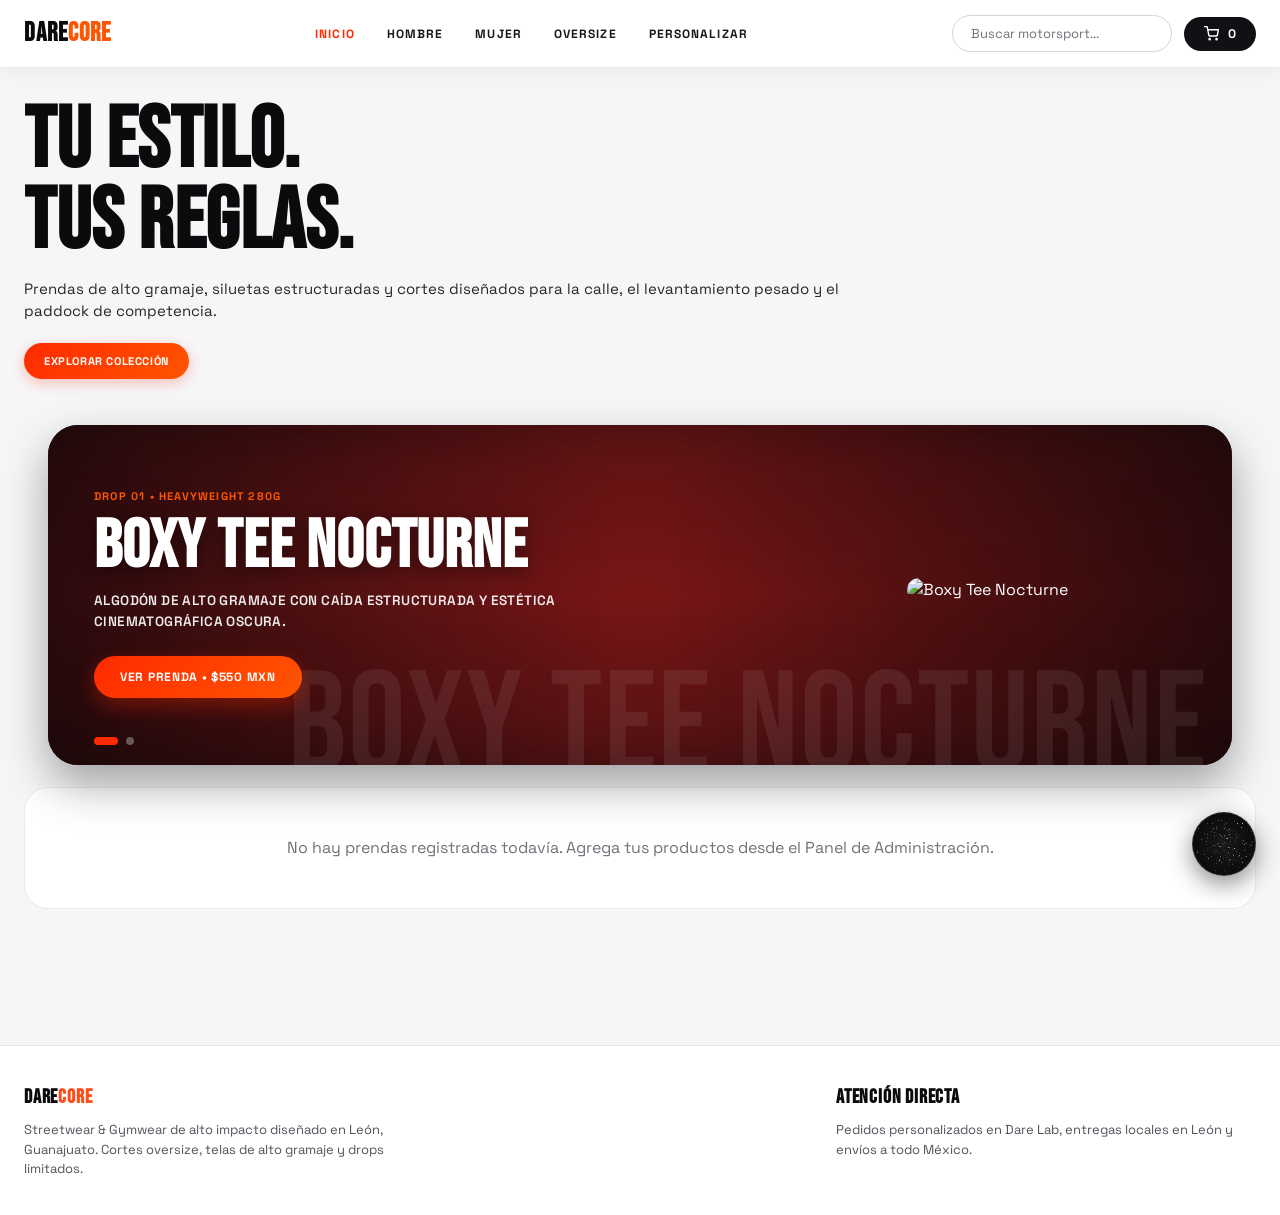
==== index.html @ de028bb6 "Revert "Configurar firebaseConfig del proyecto dare-core en los HTML" This reverts commit 96182fabe1" ====
<!DOCTYPE html>
<html lang="es">
<head>
    <meta charset="UTF-8">
    <meta name="viewport" content="width=device-width, initial-scale=1.0">
    <title>DARECORE | Streetwear & Gymwear · León, Gto.</title>
    <link rel="preconnect" href="https://fonts.googleapis.com">
    <link rel="preconnect" href="https://fonts.gstatic.com" crossorigin>
    <link href="https://fonts.googleapis.com/css2?family=Bebas+Neue&family=Space+Grotesk:wght@400;500;600;700&display=block" rel="stylesheet">
    <link rel="stylesheet" href="styles.css">
</head>
<body>
    <header>
        <div class="nav-container">
            <a href="index.html" class="logo">DARE<span>CORE</span></a>

            <ul class="nav-links">
                <li><a href="index.html" class="active">INICIO</a></li>
                <li><a href="hombre.html">HOMBRE</a></li>
                <li><a href="mujer.html">MUJER</a></li>
                <li><a href="oversize.html">OVERSIZE</a></li>
                <li><a href="personalizar.html">PERSONALIZAR</a></li>
            </ul>

            <div class="nav-actions">
                <input type="text" id="searchInput" class="search-box" placeholder="Buscar motorsport...">
                <button class="cart-btn" id="cartBtn" type="button" aria-label="Carrito de compras">
                    <svg width="15" height="15" viewBox="0 0 24 24" fill="none" stroke="currentColor" stroke-width="2.2" stroke-linecap="round" stroke-linejoin="round" aria-hidden="true">
                        <circle cx="9" cy="21" r="1"></circle>
                        <circle cx="20" cy="21" r="1"></circle>
                        <path d="M1 1h4l2.68 13.39a2 2 0 0 0 2 1.61h9.72a2 2 0 0 0 2-1.61L23 6H6"></path>
                    </svg>
                    <span class="cart-badge" id="cartCount">0</span>
                </button>
            </div>
        </div>
    </header>

    <section class="hero">
        <div class="hero-content">
            <h1>TU ESTILO.<br>TUS REGLAS.</h1>
            <p>Prendas de alto gramaje, siluetas estructuradas y cortes diseñados para la calle, el levantamiento pesado y el paddock de competencia.</p>
            <a href="#productGrid" class="btn-primary" style="display:inline-block;">EXPLORAR COLECCIÓN</a>
        </div>
    </section>

    <main class="container">
        <div id="productGrid" class="product-grid"></div>
    </main>

    <footer>
        <div class="footer-container">
            <div class="footer-col">
                <h4>DARE<span style="color:#ff4d1a;">CORE</span></h4>
                <p>Streetwear & Gymwear de alto impacto diseñado en León, Guanajuato. Cortes oversize, telas de alto gramaje y drops limitados.</p>
            </div>
            <div class="footer-col">
                <h4>ATENCIÓN DIRECTA</h4>
                <p>Pedidos personalizados en Dare Lab, entregas locales en León y envíos a todo México.</p>
            </div>
        </div>
    </footer>

    <script src="https://www.gstatic.com/firebasejs/10.12.2/firebase-app-compat.js"></script>
    <script src="https://www.gstatic.com/firebasejs/10.12.2/firebase-firestore-compat.js"></script>
    <script src="https://www.gstatic.com/firebasejs/10.12.2/firebase-auth-compat.js"></script>
    <script>
        const firebaseConfig = {
            apiKey: "AIzaSyAVNhtTFpbnbhL9RpQ5rGoK_ZgYTKg74xY",
            authDomain: "dare-core-store.firebaseapp.com",
            projectId: "dare-core-store",
            storageBucket: "dare-core-store.firebasestorage.app",
            messagingSenderId: "104855215716",
            appId: "1:104855215716:web:e6ef3fba67a906bf904971",
            measurementId: "G-Q641EBS6LM"
        };
        if (!firebase.apps.length) {
            firebase.initializeApp(firebaseConfig);
        }
        window.db = firebase.firestore();
        window.auth = firebase.auth();
    </script>
    <script src="script.js"></script>
    <script src="smooth-nav.js"></script>
    <script type="module" src="tts-config.js"></script>
<script src="darecore-ai.js"></script>
</body>
</html>
---- styles.css ----
:root {
    --bg-light: #f6f6f8;
    --bg-surface: #ffffff;
    --bg-dark-card: #121217;
    --text-dark: #0b0b0e;
    --text-muted: #52525b;
    --text-light: #ffffff;
    --accent-red: #ff2a00;
    --accent-orange: #ff5500;
    --border-light: rgba(11, 11, 14, 0.1);
    --radius-sm: 12px;
    --radius-md: 18px;
    --radius-lg: 26px;
    --radius-pill: 999px;
}

* {
    box-sizing: border-box;
    margin: 0;
    padding: 0;
}

html {
    background-color: var(--bg-light);
    overflow-y: scroll;
    overflow-x: clip;
    scroll-behavior: smooth;
}

body {
    background-color: var(--bg-light);
    color: var(--text-dark);
    font-family: 'Space Grotesk', -apple-system, BlinkMacSystemFont, sans-serif;
    line-height: 1.5;
    overflow-x: clip;
    -webkit-font-smoothing: antialiased;
}

h1, h2, h3, h4, .brand-title, .hero-title, .section-title, .darecore-hero-title {
    font-family: 'Bebas Neue', Impact, 'Arial Narrow', sans-serif;
    letter-spacing: 0.8px;
}

a {
    color: inherit;
    text-decoration: none;
}

button, input, select, textarea {
    font-family: 'Space Grotesk', sans-serif;
}

.hidden {
    display: none !important;
}

/* ==========================================
   OCULTAR AVISOS TOAST VERDES Y BANNERS SUPERIORES
   ========================================== */
.top-bar,
.top-announcement-bar,
.announcement-bar,
.promo-bar,
.top-banner,
[class*="announcement"],
[class*="promo-banner"],
.hero-banner-side,
.toast,
.toast-notification,
.cart-toast,
.notification,
.alert-success,
[id*="toast"],
[class*="toast"] {
    display: none !important;
    opacity: 0 !important;
    visibility: hidden !important;
    pointer-events: none !important;
}

/* ==========================================
   LOGO Y HEADER FIJO
   ========================================== */
.logo {
    font-family: 'Bebas Neue', Impact, sans-serif;
    font-size: 26px;
    font-weight: 900;
    letter-spacing: 1px;
    color: #0b0b0e !important;
    display: inline-flex;
    align-items: center;
}

.logo span,
.brand-core-red,
.brand-core-orange {
    color: #ff4d1a !important;
    font-weight: 900;
}

.brand-dare {
    color: #0b0b0e !important;
    font-weight: 900;
}

header,
.navbar,
.site-header {
    background-color: #ffffff !important;
    border-bottom: 1px solid rgba(11, 11, 14, 0.08) !important;
    box-shadow: 0 4px 20px rgba(11, 11, 14, 0.05) !important;
    width: 100% !important;
    height: 68px !important;
    min-height: 68px !important;
    padding: 0 !important;
    display: flex !important;
    align-items: center !important;
    position: sticky !important;
    top: 0 !important;
    left: 0 !important;
    right: 0 !important;
    z-index: 1000 !important;
}

header .nav-container,
.navbar .nav-container,
.site-header .nav-container {
    display: grid !important;
    grid-template-columns: auto minmax(0, 1fr) auto !important;
    align-items: center !important;
    width: 100% !important;
    max-width: 1440px !important;
    margin: 0 auto !important;
    padding: 0 28px !important;
    gap: 32px !important;
}

header .nav-container > a.logo,
header .nav-container > .logo {
    grid-column: 1 !important;
    justify-self: start !important;
    margin: 0 !important;
    white-space: nowrap !important;
}

header .nav-container > ul.nav-links,
header .nav-container > .nav-links {
    grid-column: 2 !important;
    justify-self: center !important;
    display: flex !important;
    flex-direction: row !important;
    align-items: center !important;
    justify-content: center !important;
    gap: 26px !important;
    list-style: none !important;
    margin: 0 !important;
    padding: 0 !important;
    flex-wrap: nowrap !important;
}

header .nav-container > ul.nav-links > li {
    display: inline-flex !important;
    align-items: center !important;
    margin: 0 !important;
    padding: 0 !important;
    white-space: nowrap !important;
}

.nav-links a,
header .nav-container > ul.nav-links > li > a {
    font-size: 12px !important;
    font-weight: 800 !important;
    text-transform: uppercase;
    letter-spacing: 1.1px !important;
    color: #18181b !important;
    white-space: nowrap !important;
    padding: 4px 2px;
    position: relative;
    transition: color 0.2s ease;
}

.nav-links a:hover,
.nav-links a.active,
header .nav-container > ul.nav-links > li > a:hover,
header .nav-container > ul.nav-links > li > a.active {
    color: var(--accent-red) !important;
}

header .nav-container > .nav-actions {
    grid-column: 3 !important;
    justify-self: end !important;
    display: flex !important;
    flex-direction: row !important;
    align-items: center !important;
    gap: 12px !important;
    margin: 0 !important;
    flex-shrink: 0 !important;
}

.search-box,
#searchInput {
    background-color: #ffffff !important;
    color: #0b0b0e !important;
    border: 1.5px solid #d4d4d8 !important;
    border-radius: var(--radius-pill) !important;
    padding: 9px 18px !important;
    font-size: 13px !important;
    width: 220px !important;
    min-width: 220px !important;
    transition: border-color 0.2s ease, box-shadow 0.2s ease;
}

.search-box::placeholder,
#searchInput::placeholder {
    color: #71717a !important;
}

.search-box:focus,
#searchInput:focus {
    outline: none !important;
    border-color: var(--accent-orange) !important;
    box-shadow: 0 0 0 3px rgba(255, 85, 0, 0.14) !important;
}

.cart-btn,
button.cart-btn,
a.cart-btn,
[class*="cart-btn"],
#cartBtn {
    background-color: #111115 !important;
    color: #ffffff !important;
    border: none !important;
    border-radius: var(--radius-pill) !important;
    padding: 9px 18px !important;
    min-width: 72px !important;
    justify-content: center !important;
    font-size: 12.5px !important;
    font-weight: 800 !important;
    text-transform: uppercase;
    cursor: pointer;
    display: inline-flex !important;
    align-items: center;
    gap: 8px;
    transition: transform 0.2s ease, background-color 0.2s ease;
}

.cart-btn *,
button.cart-btn *,
[class*="cart-btn"] *,
#cartBtn * {
    color: #ffffff !important;
}

.cart-badge {
    background: transparent !important;
    color: #ffffff !important;
    font-size: 12.5px !important;
    font-weight: 800 !important;
    padding: 0 !important;
    min-width: 10px;
    text-align: center;
}

.cart-btn:hover,
button.cart-btn:hover,
[class*="cart-btn"]:hover,
#cartBtn:hover {
    background-color: var(--accent-red) !important;
    transform: translateY(-1px);
}

/* ==========================================
   HERO & CONTENEDOR PRINCIPAL
   ========================================== */
.hero {
    max-width: 1280px;
    margin: 24px auto 10px;
    padding: 10px 24px 14px;
    display: flex;
    justify-content: space-between;
    align-items: flex-start;
    gap: 24px;
    flex-wrap: wrap;
}

.hero-content {
    max-width: 820px;
}

.hero-content h1,
.hero-title,
.container ~ h1,
.darecore-hero-wrapper ~ h1 {
    font-family: 'Bebas Neue', Impact, 'Arial Narrow', sans-serif !important;
    font-size: clamp(54px, 6.8vw, 86px) !important;
    line-height: 0.94 !important;
    letter-spacing: 0.5px !important;
    color: #0b0b0e !important;
    margin-bottom: 14px;
}

.hero-content p {
    color: #27272a;
    font-size: 15px;
    line-height: 1.5;
    margin-bottom: 20px;
}

.container {
    max-width: 1280px;
    margin: 0 auto;
    padding: 8px 24px 48px;
}

/* ==========================================
   FLUJO CONTINUO DE EXTREMO A EXTREMO CON EXPOSICIÓN UNIFORME
   ========================================== */
.darecore-hero-wrapper {
    max-width: 1280px;
    margin: 14px auto 22px;
    padding: 0 24px;
}

.darecore-hero-stage {
    position: relative;
    overflow: hidden;
    isolation: isolate;
    border-radius: 30px;
    padding: 42px 46px 52px;
    background: #050507 !important;
    color: #ffffff !important;
    display: grid;
    grid-template-columns: 1.25fr 0.75fr;
    align-items: center;
    gap: 32px;
    min-height: 340px;
    box-shadow: 0 20px 45px rgba(5, 5, 7, 0.35);
    --garment-accent: rgba(220, 38, 38, 0.62);
}

.darecore-hero-stage::before {
    content: "";
    position: absolute;
    inset: -12% -100%;
    z-index: 0;
    pointer-events: none;
    background: linear-gradient(
        90deg,
        #050507 0%,
        var(--garment-accent) 25%,
        #050507 50%,
        var(--garment-accent) 75%,
        #050507 100%
    );
    filter: blur(42px);
    transform: translate3d(-25%, 0, 0);
    will-change: transform;
    transition: background 0.9s ease;
    animation: darecoreSeamlessLoop 14s linear infinite;
}

.darecore-hero-stage::after {
    content: "";
    position: absolute;
    inset: 0;
    z-index: 0;
    pointer-events: none;
    background: linear-gradient(
        180deg,
        rgba(5, 5, 7, 0.25) 0%,
        rgba(5, 5, 7, 0.05) 50%,
        rgba(5, 5, 7, 0.35) 100%
    );
}

.darecore-hero-stage > * {
    position: relative;
    z-index: 2;
}

@keyframes darecoreSeamlessLoop {
    0% {
        transform: translate3d(-25%, 0, 0);
    }
    100% {
        transform: translate3d(25%, 0, 0);
    }
}

.darecore-hero-watermark {
    position: absolute !important;
    right: 24px !important;
    bottom: -24px !important;
    z-index: 1 !important;
    font-family: 'Bebas Neue', Impact, sans-serif !important;
    font-size: clamp(92px, 11.5vw, 144px) !important;
    line-height: 0.85 !important;
    letter-spacing: 2px !important;
    color: rgba(255, 255, 255, 0.08) !important;
    pointer-events: none !important;
    user-select: none !important;
    white-space: nowrap !important;
}

.darecore-hero-content {
    position: relative;
    z-index: 2;
    color: #ffffff !important;
}

.darecore-hero-kicker {
    display: inline-block;
    font-size: 11px;
    font-weight: 800;
    letter-spacing: 1.2px;
    text-transform: uppercase;
    color: #ff5500 !important;
    margin-bottom: 10px;
}

.darecore-hero-title,
.darecore-hero-stage h1,
.darecore-hero-stage h2,
.darecore-hero-stage h3 {
    font-family: 'Bebas Neue', Impact, 'Arial Narrow', sans-serif !important;
    font-size: clamp(48px, 5.8vw, 68px) !important;
    line-height: 0.96 !important;
    color: #ffffff !important;
    -webkit-text-fill-color: #ffffff !important;
    margin-bottom: 12px;
    text-shadow: 0 4px 18px rgba(0, 0, 0, 0.45);
}

.darecore-hero-desc,
.darecore-hero-stage p {
    font-size: 13.5px !important;
    font-weight: 600;
    letter-spacing: 0.4px;
    text-transform: uppercase;
    color: #ffffff !important;
    -webkit-text-fill-color: #ffffff !important;
    opacity: 0.92;
    max-width: 520px;
    margin-bottom: 24px;
}

.darecore-hero-cta {
    background: linear-gradient(135deg, #ff2a00 0%, #ff5500 100%) !important;
    color: #ffffff !important;
    -webkit-text-fill-color: #ffffff !important;
    border: none !important;
    border-radius: var(--radius-pill) !important;
    padding: 13px 26px !important;
    font-size: 12px !important;
    font-weight: 800 !important;
    text-transform: uppercase;
    letter-spacing: 0.7px;
    cursor: pointer;
    box-shadow: 0 8px 22px rgba(255, 42, 0, 0.35);
    transition: transform 0.2s ease, filter 0.2s ease;
}

.darecore-hero-cta:hover {
    filter: brightness(1.08);
    transform: translateY(-2px);
}

.darecore-hero-visual {
    position: relative;
    z-index: 2;
    display: flex;
    justify-content: center;
    align-items: center;
    background: transparent !important;
    background-color: transparent !important;
    border: none !important;
    box-shadow: none !important;
    padding: 0 !important;
    border-radius: 0 !important;
}

.darecore-hero-visual img {
    max-height: 245px;
    max-width: 100%;
    object-fit: contain;
    background: transparent !important;
    border-radius: 16px;
    filter: drop-shadow(0 18px 28px rgba(0, 0, 0, 0.55));
}

.darecore-hero-dots {
    position: absolute;
    bottom: 20px;
    left: 46px;
    display: flex;
    align-items: center;
    gap: 8px;
    z-index: 3;
}

.darecore-hero-dot {
    width: 8px;
    height: 8px;
    border-radius: 999px;
    border: none;
    background: rgba(255, 255, 255, 0.32);
    cursor: pointer;
    transition: all 0.25s ease;
}

.darecore-hero-dot.active {
    width: 24px;
    background: var(--accent-red);
}

/* ==========================================
   TARJETAS OSCURAS (SIN RECUADRO GRIS EN LA PRENDA)
   ========================================== */
#productGrid,
.product-grid {
    max-width: 1280px;
    margin: 20px auto 48px;
    padding: 0;
    display: grid;
    grid-template-columns: repeat(auto-fill, minmax(270px, 1fr));
    gap: 22px;
}

.product-card {
    position: relative;
    z-index: 1;
    background: #121217;
    color: #ffffff;
    border-radius: var(--radius-lg);
    padding: 18px;
    border: 1px solid rgba(255, 255, 255, 0.08);
    display: flex;
    flex-direction: column;
    gap: 10px;
    cursor: pointer;
    overflow: hidden;
    transition: transform 0.26s cubic-bezier(0.22, 1, 0.36, 1),
                border-color 0.24s ease,
                box-shadow 0.26s cubic-bezier(0.22, 1, 0.36, 1);
}

.product-card:hover,
.product-card.touch-pop-active,
.product-card:focus-within {
    transform: translateY(-6px) scale(1.015);
    border-color: rgba(255, 255, 255, 0.26);
    box-shadow: 0 20px 38px rgba(0, 0, 0, 0.35);
}

.product-card-top {
    display: flex;
    justify-content: space-between;
    align-items: center;
}

.product-tag {
    font-size: 10px;
    font-weight: 800;
    text-transform: uppercase;
    letter-spacing: 0.9px;
    color: #ff856d;
    background: rgba(255, 42, 0, 0.16);
    border: 1px solid rgba(255, 42, 0, 0.3);
    padding: 4px 10px;
    border-radius: var(--radius-pill);
}

.product-color-dot {
    width: 10px;
    height: 10px;
    border-radius: 50%;
    background: var(--dot-color, #ff2a00);
    box-shadow: 0 0 10px var(--dot-color, #ff2a00);
}

.product-img {
    width: 100%;
    height: 235px;
    border-radius: 18px;
    background-size: contain !important;
    background-repeat: no-repeat !important;
    background-position: center !important;
    background-color: transparent !important;
    filter: drop-shadow(0 14px 22px rgba(0, 0, 0, 0.5));
}

.product-img img {
    width: 100%;
    height: 100%;
    object-fit: contain;
    background: transparent !important;
}

.product-name {
    font-size: 16px;
    font-weight: 800;
    color: #ffffff;
}

.product-desc {
    font-size: 12px;
    color: rgba(255, 255, 255, 0.68);
    line-height: 1.45;
    flex-grow: 1;
}

.product-footer {
    display: flex;
    justify-content: space-between;
    align-items: center;
    margin-top: 6px;
    padding-top: 12px;
    border-top: 1px solid rgba(255, 255, 255, 0.08);
}

.price {
    font-size: 15.5px;
    font-weight: 800;
    color: #ffffff;
}

.btn-add,
.btn-primary {
    background: linear-gradient(135deg, #ff2a00 0%, #ff5500 100%) !important;
    color: #ffffff !important;
    border: none !important;
    border-radius: var(--radius-pill) !important;
    padding: 10px 20px !important;
    font-size: 11px !important;
    font-weight: 800 !important;
    letter-spacing: 0.6px;
    text-transform: uppercase;
    cursor: pointer;
    box-shadow: 0 4px 14px rgba(255, 42, 0, 0.28);
    transition: transform 0.2s ease, box-shadow 0.2s ease, filter 0.2s ease;
}

.btn-add:hover,
.btn-primary:hover {
    filter: brightness(1.08);
    transform: translateY(-1px);
    box-shadow: 0 8px 20px rgba(255, 85, 0, 0.42) !important;
}

/* ==========================================
   FOOTER
   ========================================== */
footer {
    background: #ffffff;
    border-top: 1px solid var(--border-light);
    padding: 36px 24px;
    margin-top: 40px;
}

.footer-container {
    max-width: 1280px;
    margin: 0 auto;
    display: flex;
    justify-content: space-between;
    flex-wrap: wrap;
    gap: 24px;
}

.footer-col h4 {
    font-size: 20px;
    margin-bottom: 8px;
}

.footer-col p {
    color: var(--text-muted);
    font-size: 13px;
    max-width: 420px;
}

@media (max-width: 1024px) {
    header {
        height: auto !important;
        padding: 10px 0 !important;
    }

    header .nav-container,
    .navbar .nav-container,
    .site-header .nav-container {
        display: flex !important;
        flex-wrap: wrap !important;
        justify-content: space-between !important;
        gap: 12px !important;
        padding: 0 16px !important;
    }

    header .nav-container > ul.nav-links,
    header .nav-container > .nav-links {
        order: 3 !important;
        width: 100% !important;
        justify-content: center !important;
        gap: 18px !important;
        margin-top: 6px !important;
        flex-wrap: wrap !important;
    }
}

@media (max-width: 820px) {
    .darecore-hero-stage {
        grid-template-columns: 1fr;
        padding: 28px 22px 46px;
    }
}
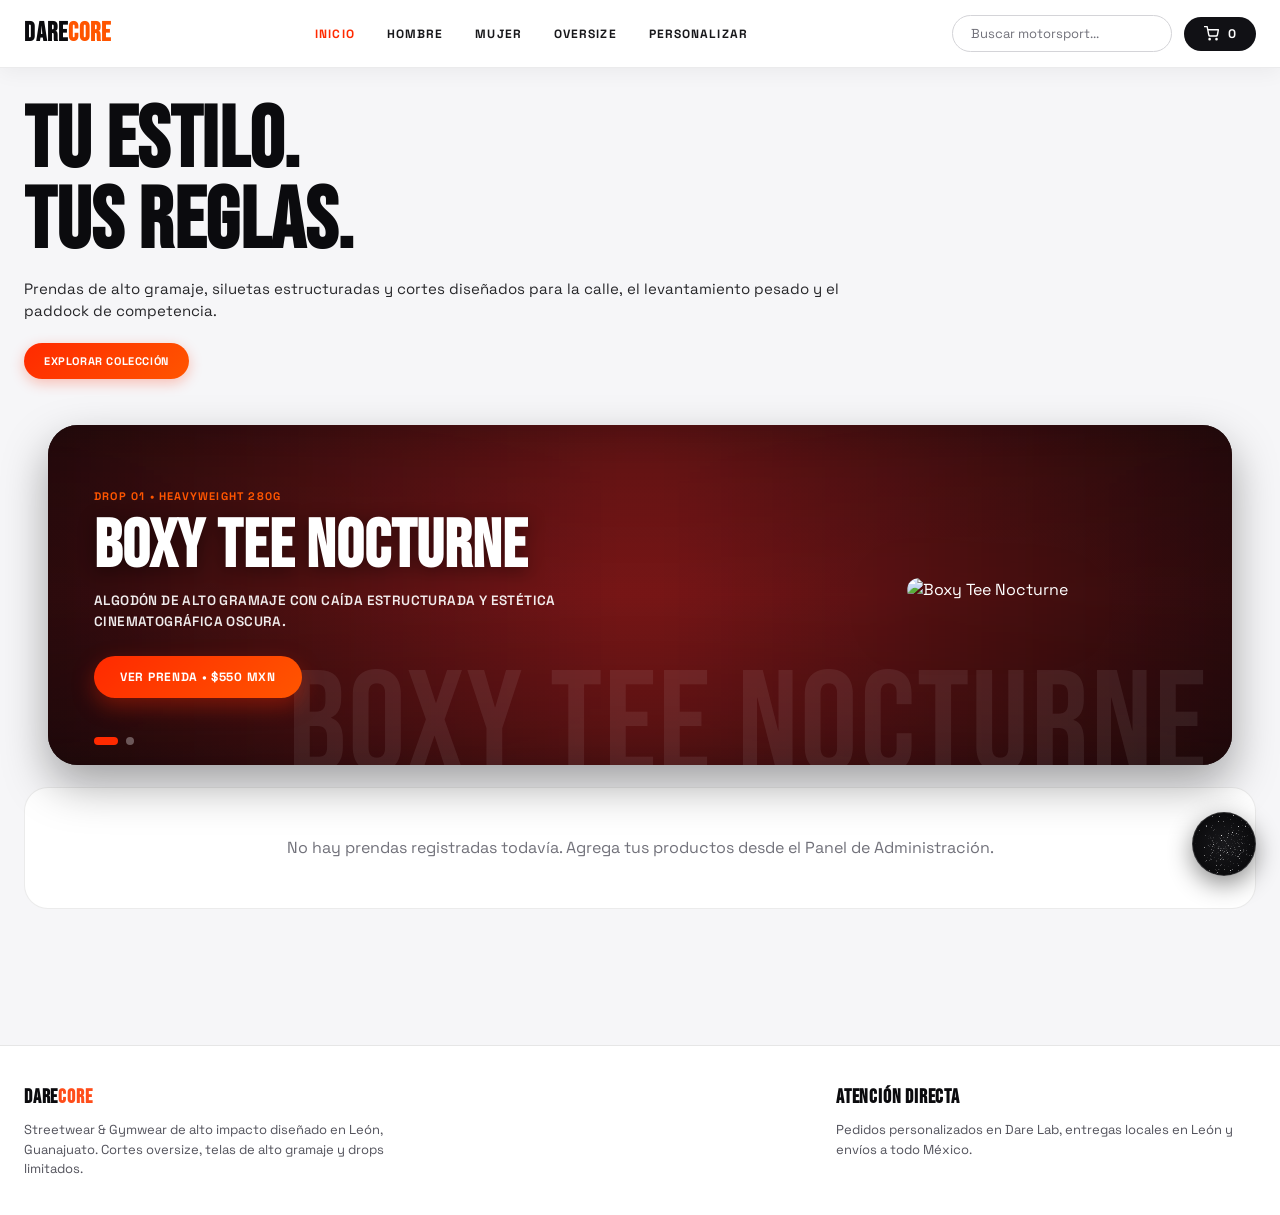
==== commit ce5b964b: "Usar proyecto dare-core en firebaseConfig" ====
--- a/index.html
+++ b/index.html
@@ -67,9 +67,9 @@
     <script>
         const firebaseConfig = {
             apiKey: "AIzaSyAVNhtTFpbnbhL9RpQ5rGoK_ZgYTKg74xY",
-            authDomain: "dare-core-store.firebaseapp.com",
-            projectId: "dare-core-store",
-            storageBucket: "dare-core-store.firebasestorage.app",
+            authDomain: "dare-core.firebaseapp.com",
+            projectId: "dare-core",
+            storageBucket: "dare-core.firebasestorage.app",
             messagingSenderId: "104855215716",
             appId: "1:104855215716:web:e6ef3fba67a906bf904971",
             measurementId: "G-Q641EBS6LM"
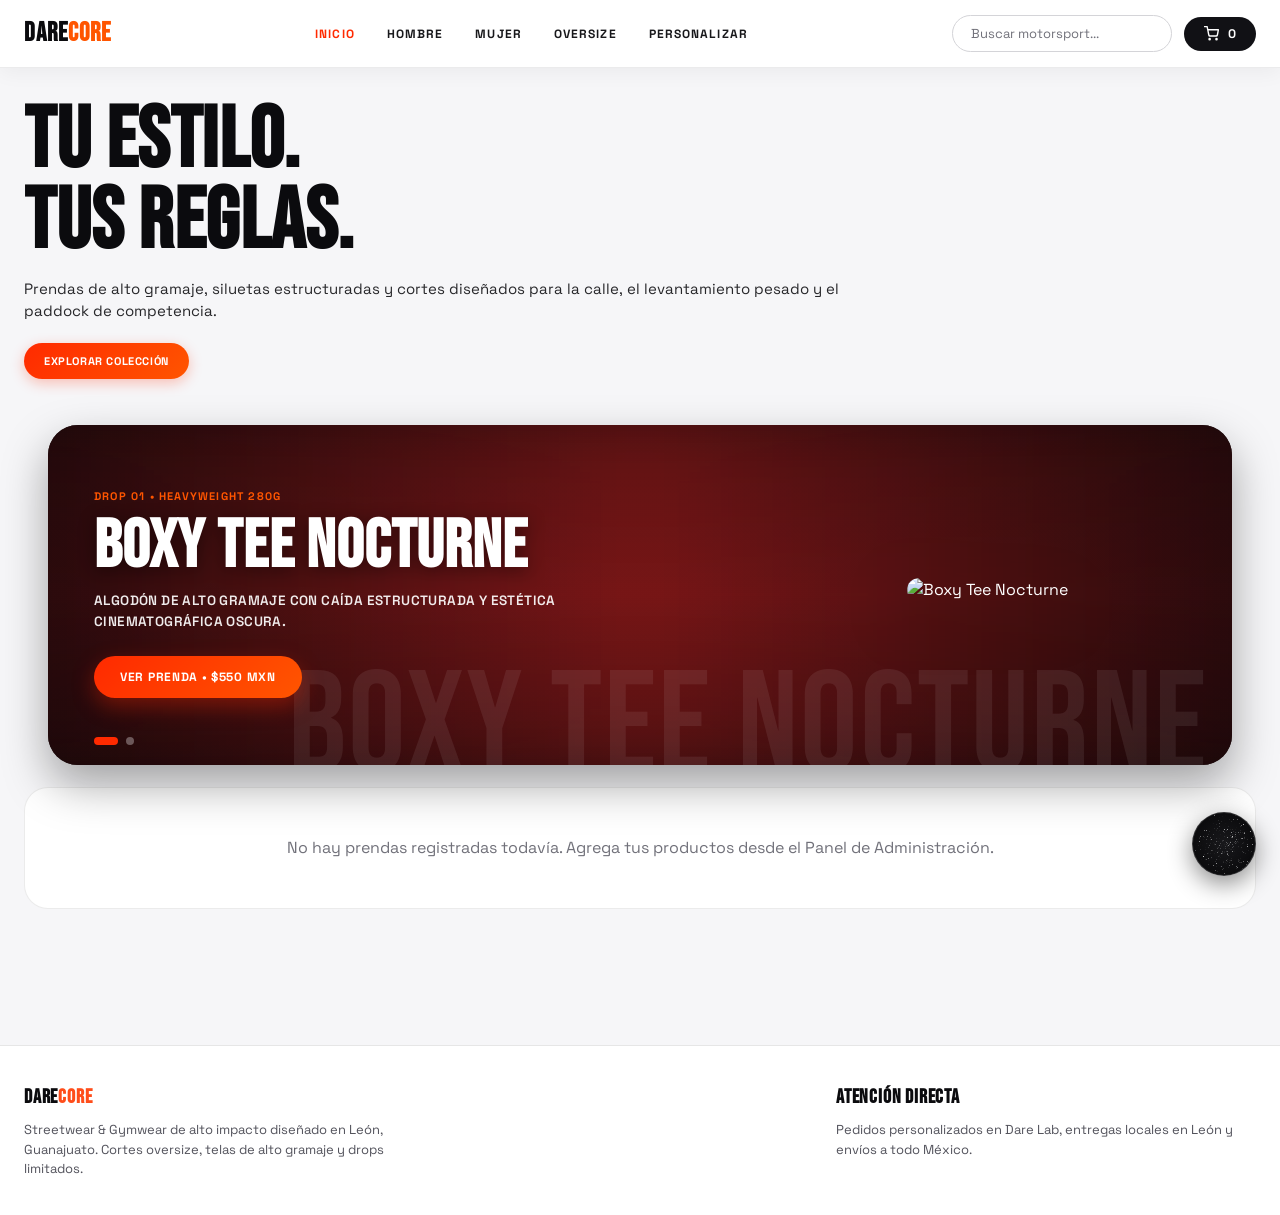
==== commit 5639b59b: "Configurar proyecto dare-core-web en firebaseConfig" ====
--- a/index.html
+++ b/index.html
@@ -66,14 +66,15 @@
     <script src="https://www.gstatic.com/firebasejs/10.12.2/firebase-auth-compat.js"></script>
     <script>
         const firebaseConfig = {
-            apiKey: "AIzaSyAVNhtTFpbnbhL9RpQ5rGoK_ZgYTKg74xY",
-            authDomain: "dare-core.firebaseapp.com",
-            projectId: "dare-core",
-            storageBucket: "dare-core.firebasestorage.app",
-            messagingSenderId: "104855215716",
-            appId: "1:104855215716:web:e6ef3fba67a906bf904971",
-            measurementId: "G-Q641EBS6LM"
-        };
+  apiKey: "AIzaSyDW2RFAShT6tnKV-tPMaSmE_DtjvHoGPRI",
+  authDomain: "dare-core-web.firebaseapp.com",
+  databaseURL: "https://dare-core-web-default-rtdb.firebaseio.com",
+  projectId: "dare-core-web",
+  storageBucket: "dare-core-web.firebasestorage.app",
+  messagingSenderId: "160010293216",
+  appId: "1:160010293216:web:3babdae0e3e80f18dfe585",
+  measurementId: "G-LESMYFSKDH"
+};
         if (!firebase.apps.length) {
             firebase.initializeApp(firebaseConfig);
         }
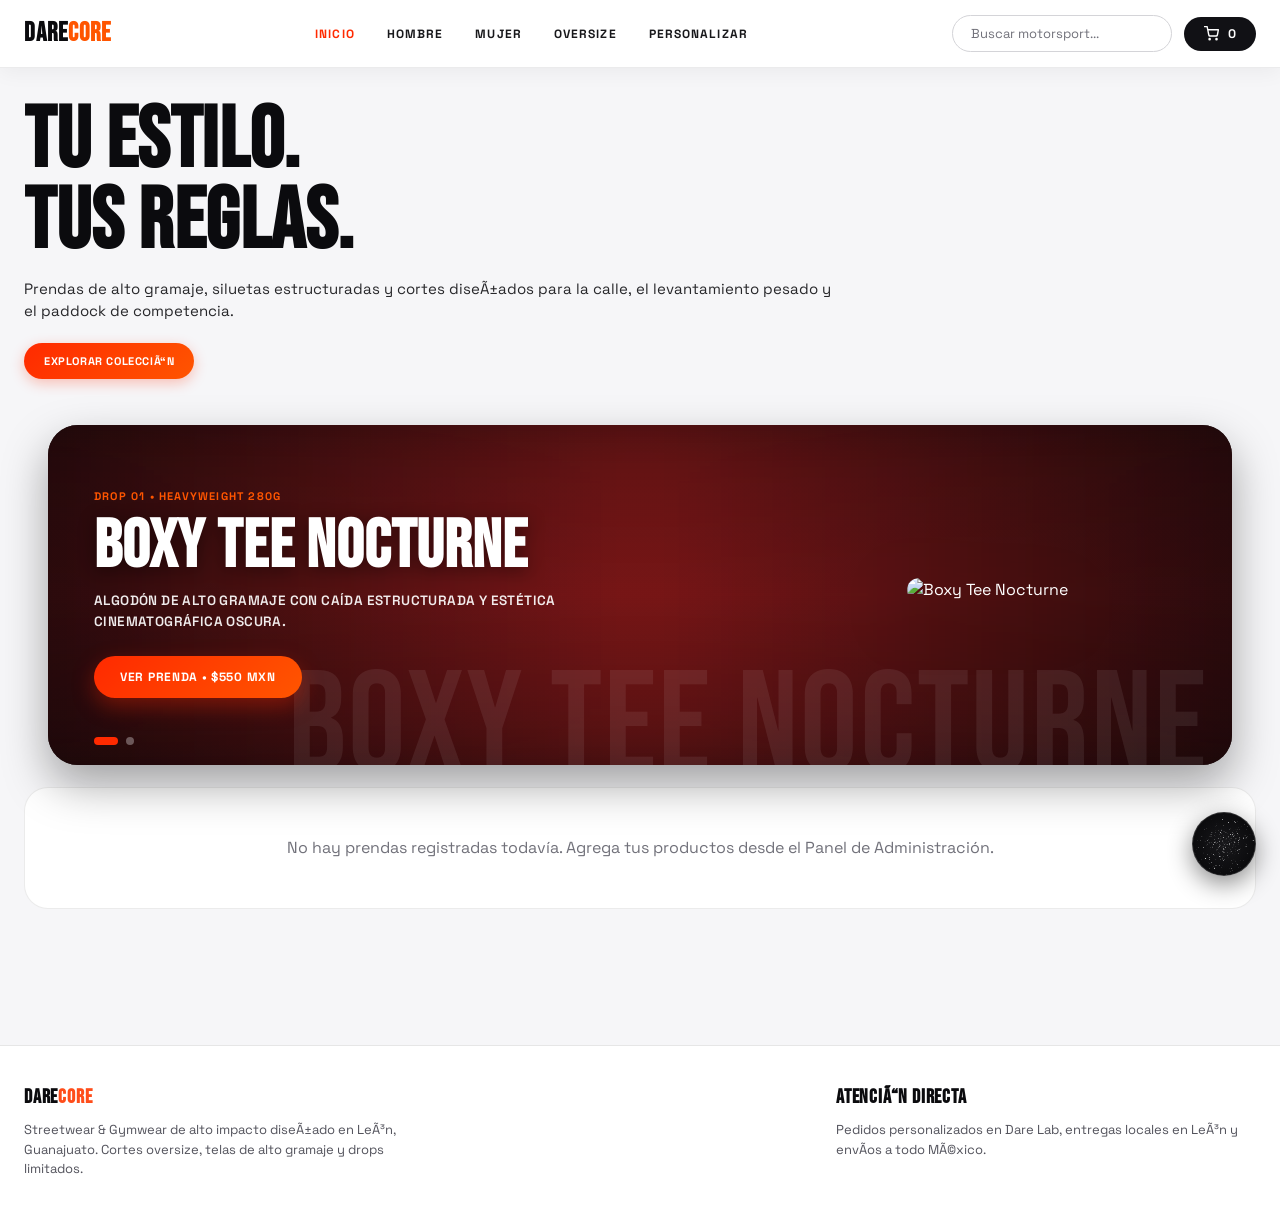
==== commit f6f8153f: "Obligar correo antes de agregar o comprar y limpiar pedidos sin sesion" ====
--- a/index.html
+++ b/index.html
@@ -1,9 +1,9 @@
-<!DOCTYPE html>
+﻿<!DOCTYPE html>
 <html lang="es">
 <head>
     <meta charset="UTF-8">
     <meta name="viewport" content="width=device-width, initial-scale=1.0">
-    <title>DARECORE | Streetwear & Gymwear · León, Gto.</title>
+    <title>DARECORE | Streetwear & Gymwear Â· LeÃ³n, Gto.</title>
     <link rel="preconnect" href="https://fonts.googleapis.com">
     <link rel="preconnect" href="https://fonts.gstatic.com" crossorigin>
     <link href="https://fonts.googleapis.com/css2?family=Bebas+Neue&family=Space+Grotesk:wght@400;500;600;700&display=block" rel="stylesheet">
@@ -39,8 +39,8 @@
     <section class="hero">
         <div class="hero-content">
             <h1>TU ESTILO.<br>TUS REGLAS.</h1>
-            <p>Prendas de alto gramaje, siluetas estructuradas y cortes diseñados para la calle, el levantamiento pesado y el paddock de competencia.</p>
-            <a href="#productGrid" class="btn-primary" style="display:inline-block;">EXPLORAR COLECCIÓN</a>
+            <p>Prendas de alto gramaje, siluetas estructuradas y cortes diseÃ±ados para la calle, el levantamiento pesado y el paddock de competencia.</p>
+            <a href="#productGrid" class="btn-primary" style="display:inline-block;">EXPLORAR COLECCIÃ“N</a>
         </div>
     </section>
 
@@ -52,11 +52,11 @@
         <div class="footer-container">
             <div class="footer-col">
                 <h4>DARE<span style="color:#ff4d1a;">CORE</span></h4>
-                <p>Streetwear & Gymwear de alto impacto diseñado en León, Guanajuato. Cortes oversize, telas de alto gramaje y drops limitados.</p>
+                <p>Streetwear & Gymwear de alto impacto diseÃ±ado en LeÃ³n, Guanajuato. Cortes oversize, telas de alto gramaje y drops limitados.</p>
             </div>
             <div class="footer-col">
-                <h4>ATENCIÓN DIRECTA</h4>
-                <p>Pedidos personalizados en Dare Lab, entregas locales en León y envíos a todo México.</p>
+                <h4>ATENCIÃ“N DIRECTA</h4>
+                <p>Pedidos personalizados en Dare Lab, entregas locales en LeÃ³n y envÃ­os a todo MÃ©xico.</p>
             </div>
         </div>
     </footer>
@@ -85,5 +85,6 @@
     <script src="smooth-nav.js"></script>
     <script type="module" src="tts-config.js"></script>
 <script src="darecore-ai.js"></script>
+  <script src="email-gate.js"></script>
 </body>
 </html>
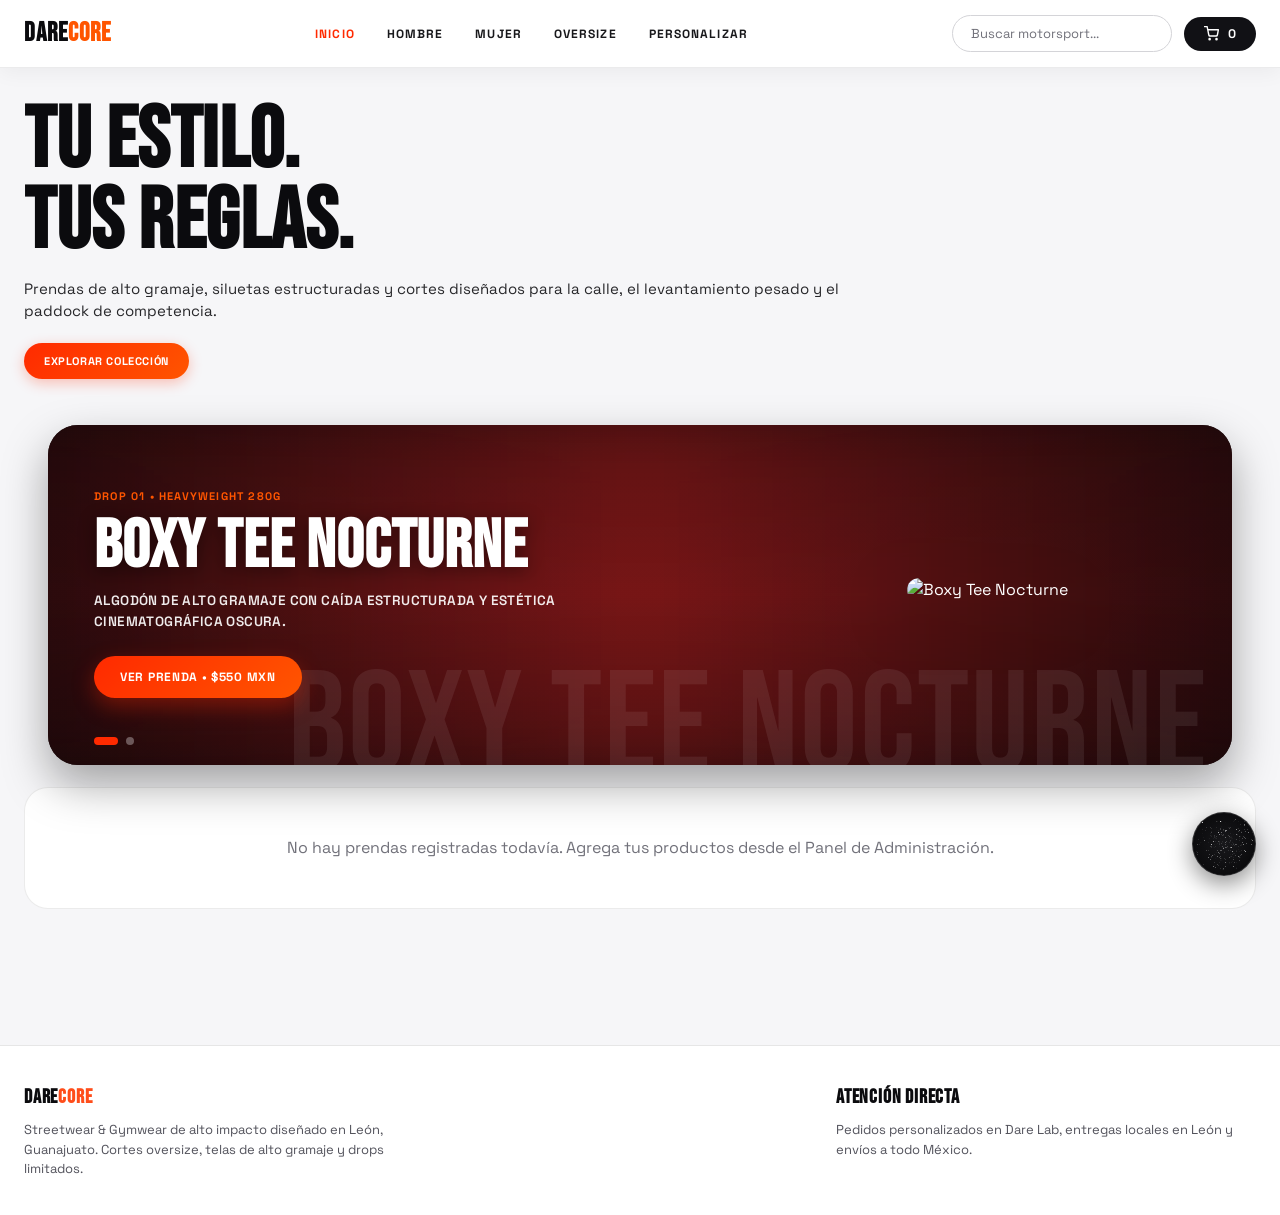
==== commit b95ee771: "Corregir acentos en index.html, quitar boton detener y silenciar voz IA sin parpadeo" ====
--- a/index.html
+++ b/index.html
@@ -1,9 +1,9 @@
-﻿<!DOCTYPE html>
+<!DOCTYPE html>
 <html lang="es">
 <head>
     <meta charset="UTF-8">
     <meta name="viewport" content="width=device-width, initial-scale=1.0">
-    <title>DARECORE | Streetwear & Gymwear Â· LeÃ³n, Gto.</title>
+    <title>DARECORE | Streetwear & Gymwear · León, Gto.</title>
     <link rel="preconnect" href="https://fonts.googleapis.com">
     <link rel="preconnect" href="https://fonts.gstatic.com" crossorigin>
     <link href="https://fonts.googleapis.com/css2?family=Bebas+Neue&family=Space+Grotesk:wght@400;500;600;700&display=block" rel="stylesheet">
@@ -39,8 +39,8 @@
     <section class="hero">
         <div class="hero-content">
             <h1>TU ESTILO.<br>TUS REGLAS.</h1>
-            <p>Prendas de alto gramaje, siluetas estructuradas y cortes diseÃ±ados para la calle, el levantamiento pesado y el paddock de competencia.</p>
-            <a href="#productGrid" class="btn-primary" style="display:inline-block;">EXPLORAR COLECCIÃ“N</a>
+            <p>Prendas de alto gramaje, siluetas estructuradas y cortes diseñados para la calle, el levantamiento pesado y el paddock de competencia.</p>
+            <a href="#productGrid" class="btn-primary" style="display:inline-block;">EXPLORAR COLECCIÓN</a>
         </div>
     </section>
 
@@ -52,11 +52,11 @@
         <div class="footer-container">
             <div class="footer-col">
                 <h4>DARE<span style="color:#ff4d1a;">CORE</span></h4>
-                <p>Streetwear & Gymwear de alto impacto diseÃ±ado en LeÃ³n, Guanajuato. Cortes oversize, telas de alto gramaje y drops limitados.</p>
+                <p>Streetwear & Gymwear de alto impacto diseñado en León, Guanajuato. Cortes oversize, telas de alto gramaje y drops limitados.</p>
             </div>
             <div class="footer-col">
-                <h4>ATENCIÃ“N DIRECTA</h4>
-                <p>Pedidos personalizados en Dare Lab, entregas locales en LeÃ³n y envÃ­os a todo MÃ©xico.</p>
+                <h4>ATENCIÓN DIRECTA</h4>
+                <p>Pedidos personalizados en Dare Lab, entregas locales en León y envíos a todo México.</p>
             </div>
         </div>
     </footer>
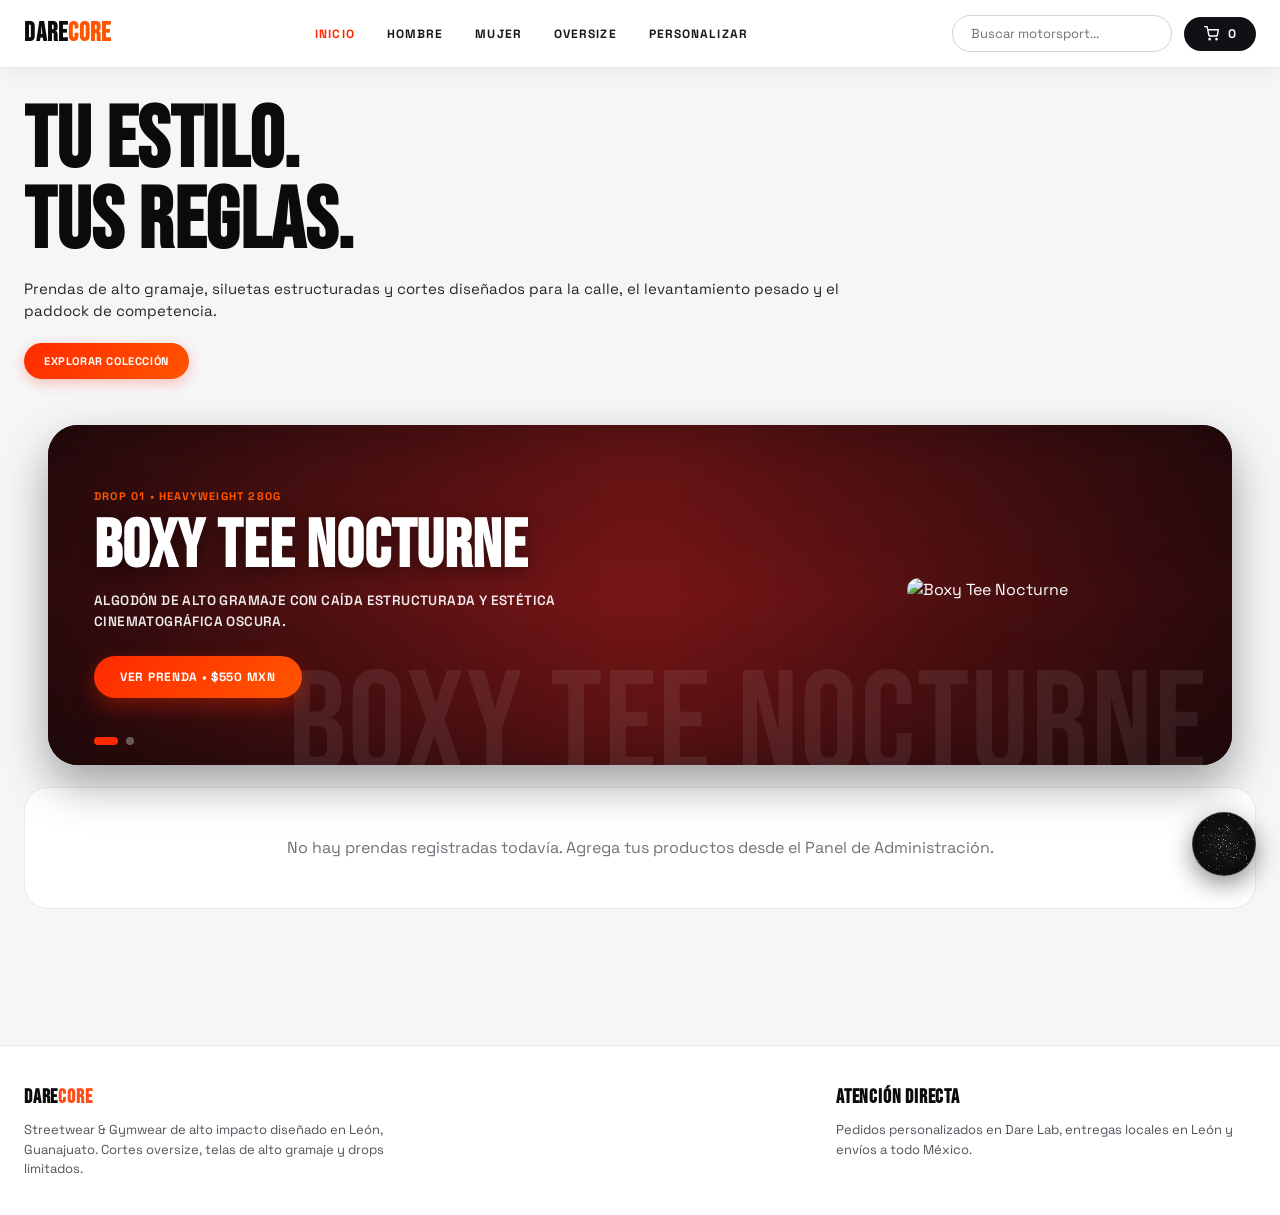
==== commit ea7026d4: "Agregar darecore-sync para Firestore, pedidos y panel IA" ====
--- a/index.html
+++ b/index.html
@@ -86,5 +86,6 @@
     <script type="module" src="tts-config.js"></script>
 <script src="darecore-ai.js"></script>
   <script src="email-gate.js"></script>
+  <script src="darecore-sync.js"></script>
 </body>
 </html>
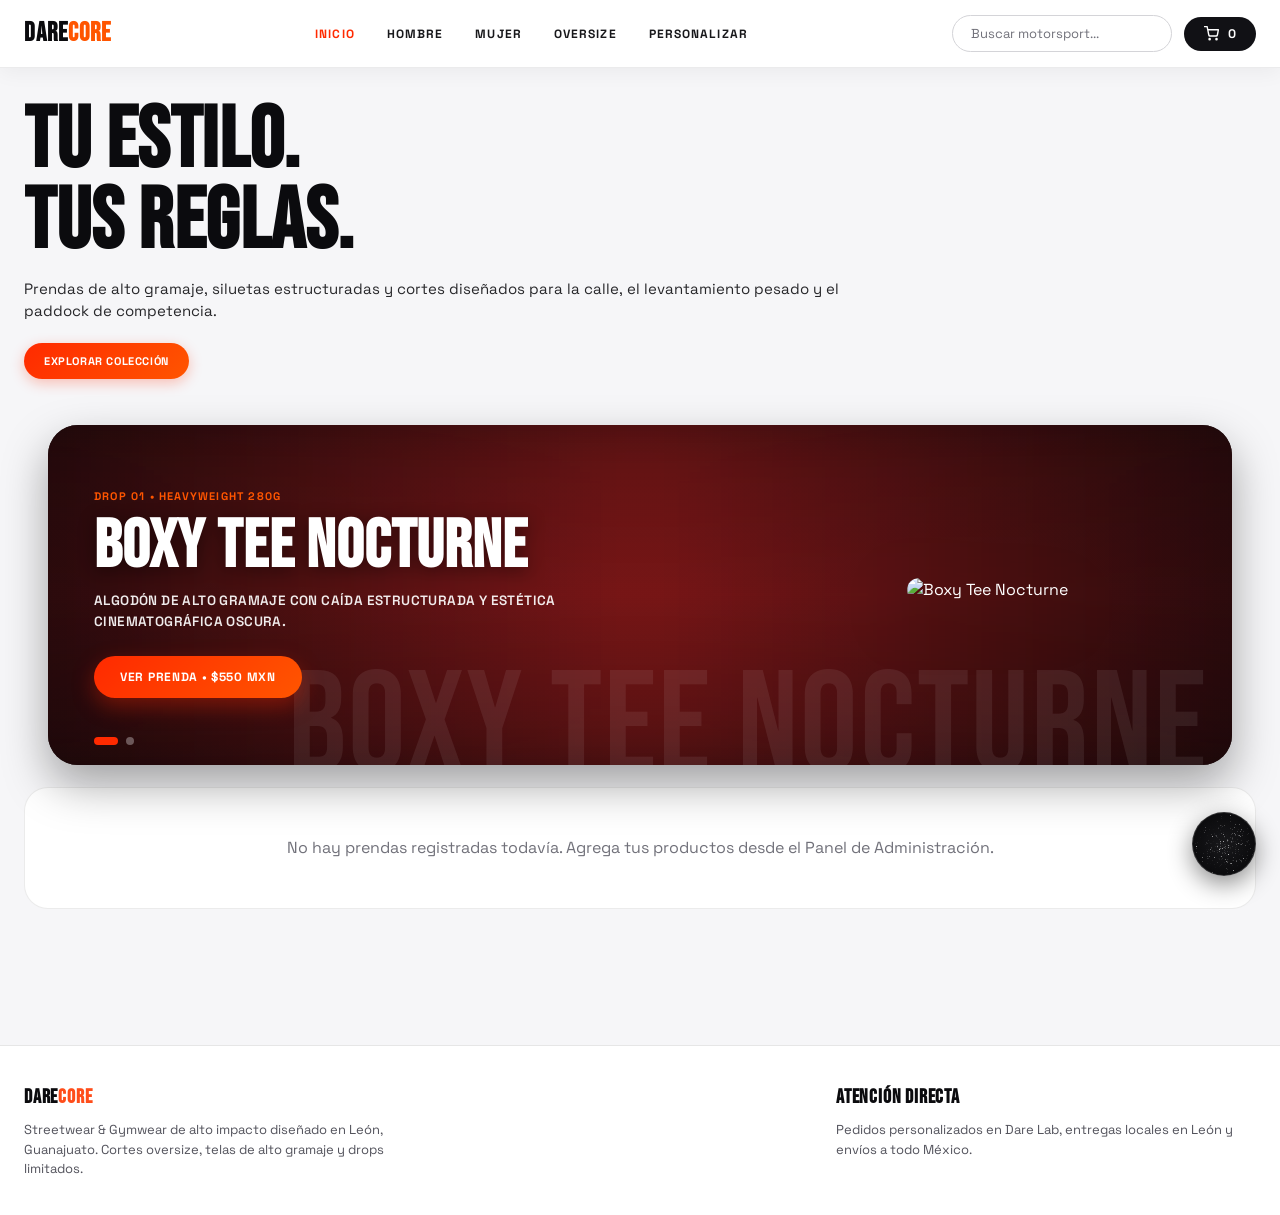
==== commit 2389cbc2: "Crear firebase-config.js con credenciales de dare-core-web y activar Firestore compat" ====
--- a/index.html
+++ b/index.html
@@ -8,6 +8,9 @@
     <link rel="preconnect" href="https://fonts.gstatic.com" crossorigin>
     <link href="https://fonts.googleapis.com/css2?family=Bebas+Neue&family=Space+Grotesk:wght@400;500;600;700&display=block" rel="stylesheet">
     <link rel="stylesheet" href="styles.css">
+<script src="https://www.gstatic.com/firebasejs/10.12.2/firebase-app-compat.js"></script>
+<script src="https://www.gstatic.com/firebasejs/10.12.2/firebase-firestore-compat.js"></script>
+<script src="firebase-config.js"></script>
 </head>
 <body>
     <header>
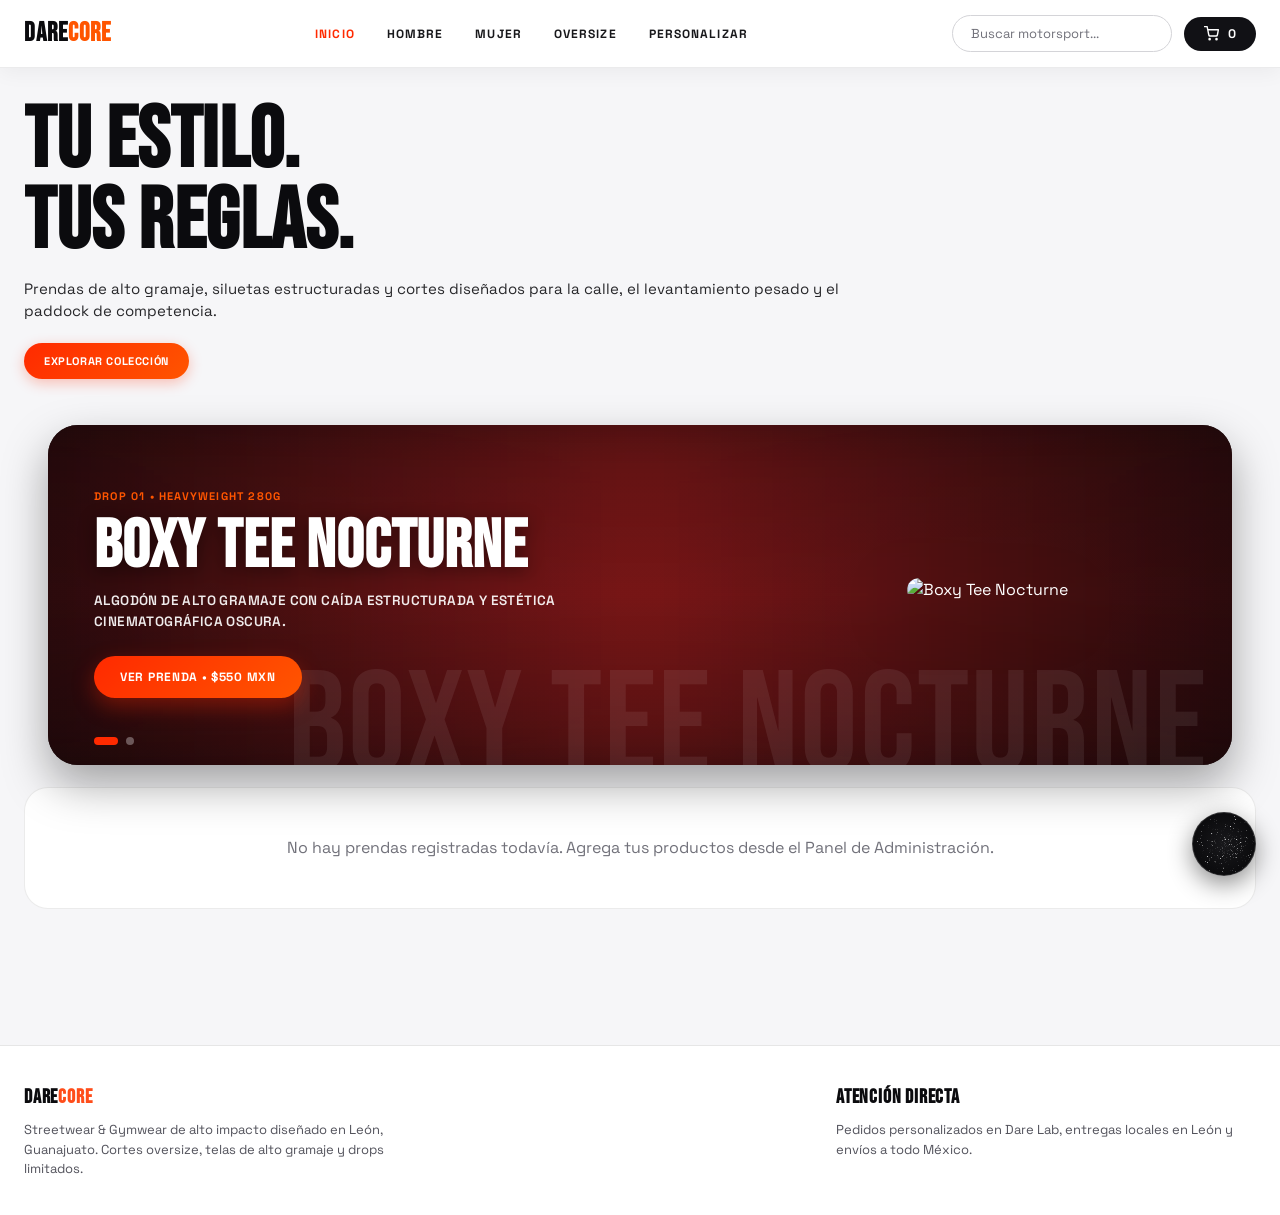
==== commit 110417bb: "Restaurar proyecto al estado del commit ec8f084" ====
--- a/index.html
+++ b/index.html
@@ -8,9 +8,6 @@
     <link rel="preconnect" href="https://fonts.gstatic.com" crossorigin>
     <link href="https://fonts.googleapis.com/css2?family=Bebas+Neue&family=Space+Grotesk:wght@400;500;600;700&display=block" rel="stylesheet">
     <link rel="stylesheet" href="styles.css">
-<script src="https://www.gstatic.com/firebasejs/10.12.2/firebase-app-compat.js"></script>
-<script src="https://www.gstatic.com/firebasejs/10.12.2/firebase-firestore-compat.js"></script>
-<script src="firebase-config.js"></script>
 </head>
 <body>
     <header>
